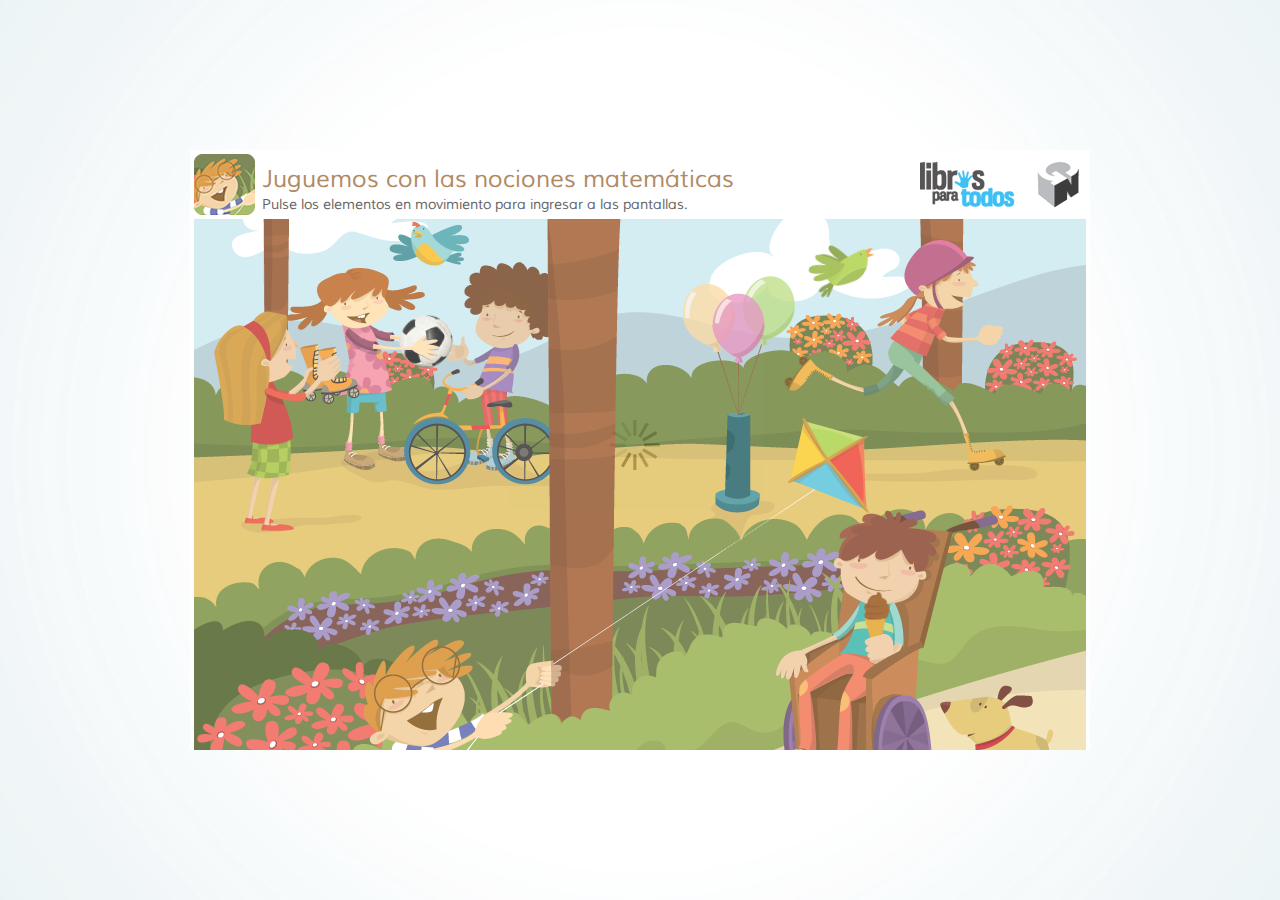
==== index.html @ 043f6354 "21" ====
<!DOCTYPE html PUBLIC "-//W3C//DTD XHTML 1.0 Transitional//EN" "http://www.w3.org/TR/xhtml1/DTD/xhtml1-transitional.dtd">
<html xmlns="http://www.w3.org/1999/xhtml">
<head>

<meta http-equiv="Content-Type" content="text/html; charset=UTF-8" />
<!-- meta se define en document ready
<meta name="viewport" content="height=device-height, user-scalable=no, initial-scale=0.488, maximum-scale=0.488">-->

<title>Juguemos con las nociones matemáticas</title>


<link href="css/global.css" rel="stylesheet" type="text/css" />
<link href="css/home.css" rel="stylesheet" type="text/css" />


<script type="text/javascript" src="js/googleapis/jquery.min.js"></script>
<script type="text/javascript" src='js/jquery.transit.min.js'></script>
<script type="text/javascript" src="js/jQueryRotate.js"></script>


<script language="javascript" type="text/javascript">
var audioElement = document.createElement('audio');
audioElement.setAttribute('autoplay', 'autoplay');
$.get();

function aubtn() {
	audioElement.setAttribute('src', 'audio/plop.ogg');
	audioElement.play();
}

$(window).load(function(){
	$("#pre-load-web").fadeOut(1000,function(){
		//eliminamos la capa de precarga
	    $(this).remove();
	    //permitimos scroll
	    $("body").css({"overflow-y":"auto"});
	});        
});

var rotation = function (){
   $("#ex01bola").rotate({
      angle:0, 
      animateTo:360, 
      callback: rotation,
      easing: function (x,t,b,c,d){        // t: current time, b: begInnIng value, c: change In value, d: duration
          return c*(t/d)+b;
      }
   });
}

function bola() {
	if(bolaOn == true) {
		$("#ex01box1").animate( {
			'filter':'alpha(opacity=30)',
			'-moz-opacity':0.5,
			'-khtml-opacity':0.5,
			'opacity':0.5,
			top:334,
		},500);
		$("#ex01box1").stop();
		$("#ex01linea1").fadeIn();
		dinoOn = false;
		poloOn = true;
		var nextFoto = setTimeout("$('#ex01box2').fadeIn()",600);
		poloUp();
	} else {
		$("#ex01dino .ex01icoNoOk").fadeIn();
		var noOkOut = setTimeout("$('#ex01dino .ex01icoNoOk').fadeOut()",600);
	}
}

function globoUp() {
	$("#ex01globo").animate( {
		'top':76,
	},1200,function(){globoDown();});
}
function globoDown() {
	$("#ex01globo").animate( {
		'top':84,
	},900,function(){globoUp();});
}
function birdUp() {
	$("#ex01bird").rotate({animateTo:15});
	$("#ex01bird").animate( {
		'top':23,
		//'left':625,
	},1200,function(){birdBack();});
}
function birdBack() {
	$("#ex01bird").animate( {
		'left':609,
	},1000,function(){birdFront();});
}
function birdFront() {
	$("#ex01bird").rotate({animateTo:0});
	$("#ex01bird").animate( {
		'left':619,
		'top':33,
	},1000,function(){birdEspera();});
}
function birdEspera() {
	$("#ex01bird").animate( {
		'left':619,
		'top':33,
	},2000,function(){birdUp();});
}

function cometaUp() {
	$("#ex01cometa").animate( {
		'left':590,
		'top':205,
	},1500,function(){cometaDown();});
}
function cometaDown() {
	$("#ex01cometa").animate( {
		'left':605,
		'top':201,
	},1500,function(){cometaUp();});
}

function conoUp() {
	$("#ex01cono").rotate({animateTo:-5});
	$("#ex01cono").animate( {
		'top':372,
	},1800,function(){conoDown();});
}
function conoDown() {
	$("#ex01cono").rotate({animateTo:0});
	$("#ex01cono").animate( {
		'top':382,
	},1800,function(){conoUp();});
}

function bolaOver() {
	$('#homePoptamano').fadeIn(50);
	globoOut();
	birdOut();
	cometaOut();
	conoOut();
	aubtn();
}
function bolaOut() {
	$('#homePoptamano').fadeOut();
}
function bolaDown() {
	$('ex01btnbola').bind( "touchstart", function(e){
		
		var audioElement = document.createElement('audio');
		audioElement.setAttribute('autoplay', 'autoplay');
		$.get();
		audioElement.setAttribute('src', 'audio/btn.ogg');
		audioElement.play();
	});
}
function globoOver() {
	$('#homePoplongitud').fadeIn(50);
	bolaOut();
	birdOut();
	cometaOut();
	conoOut();
	aubtn();
}
function globoOut() {
	$('#homePoplongitud').fadeOut();
}

function birdOver() {
	$('#homePopPosicion').fadeIn(50);
	bolaOut();
	globoOut();
	cometaOut();
	conoOut();
	aubtn();
}
function birdOut() {
	$('#homePopPosicion').fadeOut();
}

function cometaOver() {
	$('#homePopDistancia').fadeIn(50);
	bolaOut();
	globoOut();
	birdOut();
	conoOut();
	aubtn();
}
function cometaOut() {
	$('#homePopDistancia').fadeOut();
}

function conoOver() {
	$('#homePopCantidad').fadeIn(50);
	bolaOut();
	globoOut();
	birdOut();
	cometaOut();
	aubtn();
}
function conoOut() {
	$('#homePopCantidad').fadeOut();
}

function nextPage(){
	window.location.href = proxPantalla;
}

function flipPage(){
	$('#contenido').transition({
		perspective: '1000px',
		rotateY: '180deg',
		opacity: 0,
	}, 500, 'out',function(){nextPage();});
}


// Listen for orientation changes
window.addEventListener("orientationchange", function() {
  //alert(window.orientation); //Announce the new orientation number
  if (window.orientation == 0){
	  $("#turnScreen").fadeIn(0);
  }
  /*chrome no funciona en esta orientacion
  if (window.orientation == 180){
	  $("#turnScreen").fadeIn(0);
  }*/
  if (window.orientation == 90){
	  $("#turnScreen").fadeOut(0);
  }
  if (window.orientation == -90){
	  $("#turnScreen").fadeOut(0);
  }
}, false);


$(document).ready(function() {
	
	
	//define meta viewport scale
	if ( screen.width > 1100 ) {
		//alert('mayor que 1100');
		$("head").append('<meta name="viewport" content="initial-scale=1.1, maximum-scale=1.1, minimum-scale=.5, user-scalable=yes, height=device-height, width=device-width, target-densityDpi=device-dpi" />');
	} else if ( (screen.width < 1100) && (screen.width >= 1000) ) {
		$("head").append('<meta name="viewport" content="initial-scale=1.0, maximum-scale=1.0, minimum-scale=.5, user-scalable=yes, height=device-height, width=device-width, target-densityDpi=device-dpi" />');
	} else if ( (screen.width < 1000) && (screen.width >= 900) ) {
		$("head").append('<meta name="viewport" content="initial-scale=.9, maximum-scale=1.0, minimum-scale=.5, user-scalable=yes, height=device-height, width=device-width, target-densityDpi=device-dpi" />');
	} else if ( (screen.width < 900) && (screen.width >= 800) ) {
		$("head").append('<meta name="viewport" content="initial-scale=.8, maximum-scale=1.0, minimum-scale=.5, user-scalable=yes, height=device-height, width=device-width, target-densityDpi=device-dpi" />');
	} else if ( (screen.width < 800) && (screen.width >= 700) ) {
		$("head").append('<meta name="viewport" content="initial-scale=.7, maximum-scale=1.0, minimum-scale=.5, user-scalable=yes, height=device-height, width=device-width, target-densityDpi=device-dpi" />');
	} else if ( (screen.width < 700) && (screen.width >= 600) ) {
		$("head").append('<meta name="viewport" content="initial-scale=.6, maximum-scale=1.0, minimum-scale=.5, user-scalable=yes, height=device-height, width=device-width, target-densityDpi=device-dpi" />');
	} else if ( (screen.width < 600) && (screen.width >= 500) ) {
		$("head").append('<meta name="viewport" content="initial-scale=.5, maximum-scale=1.0, minimum-scale=.5, user-scalable=yes, height=device-height, width=device-width, target-densityDpi=device-dpi" />');
	} else if ( (screen.width < 500) && (screen.width >= 400) ) {
		$("head").append('<meta name="viewport" content="initial-scale=.4, maximum-scale=1.0, minimum-scale=.5, user-scalable=yes, height=device-height, width=device-width, target-densityDpi=device-dpi" />');
	} else if ( (screen.width < 400) && (screen.width >= 300) ) {
		$("head").append('<meta name="viewport" content="initial-scale=.3, maximum-scale=1.0, minimum-scale=.5, user-scalable=yes, height=device-height, width=device-width, target-densityDpi=device-dpi" />');
	}//if screen.width
	
	
	// precarga
	//eliminamos el scroll de la pagina
	$("body").css({"overflow-y":"hidden"});
	//guardamos en una variable el alto del que tiene tu browser que no es lo mismo que del DOM
	var alto=$(window).height();
	//agregamos en el body un div que sera que ocupe toda la pantalla y se muestra encima de todo
	$("body").append("<div id='pre-load-web'><div id='imagen-load'><img src='img/preload35.gif' /></div>");
	//le damos el alto
	$("#pre-load-web").css({height:alto+"px"});
	//esta sera la capa que esta dento de la capa que muestra un gif
	$("#imagen-load").css({"margin-top":(alto/2)-30+"px"});
	// fin precarga
	
	//previene rebote iOS
	document.body.addEventListener('touchmove', function(event) {
	  event.preventDefault();
	}, false);
	//fin previene rebote iOS
	
	if (window.orientation == 0){
		$("#turnScreen").fadeIn(0);
	}
	
	rotation();
	globoUp();
	birdUp();
	cometaUp();
	conoUp();
	
	var bolaOn = true;
	
	$('#ex01box4').css( {
		display:'none',
	});
	$('#ex01box4').css( {
		display:'none',
	});
	$('#ex01box3').css( {
		display:'none',
	});
	$('#ex01box2').css( {
		display:'none',
	});
	
	/* modal dialogs */
	//select all the a tag with name equal to modal
	$('a[name=modal]').click(function(e) {
		//Cancel the link behavior
		e.preventDefault();
		
		//Get the A tag
		var id = $(this).attr('href');
	
		//Get the screen height and width
		var maskHeight = $(document).height();
		var maskWidth = $(window).width();
	
		//Set heigth and width to mask to fill up the whole screen
		$('#mask').css({'width':maskWidth,'height':maskHeight});
		
		//transition effect		
		$('#mask').fadeIn(300);	
		$('#mask').fadeTo("slow",0.8);	
	
		//Get the window height and width
		var winH = $(window).height();
		var winW = $(window).width();
              
		//Set the popup window to center
		$(id).css('top',  winH/2-$(id).height()/2);
		$(id).css('left', winW/2-$(id).width()/2);
	
		//transition effect
		$(id).fadeIn(300); 
	
	});
	
	//if close button is clicked
	$('.window .close').click(function (e) {
		//Cancel the link behavior
		e.preventDefault();
		
		$('#mask').hide();
		$('.window').hide();
	});		
	
	//if mask is clicked
	$('#mask').click(function () {
		$(this).hide();
		$('.window').hide();
	});			

	$(window).resize(function () {
	 
 		var box = $('#boxes .window');
 
        //Get the screen height and width
        var maskHeight = $(document).height();
        var maskWidth = $(window).width();
      
        //Set height and width to mask to fill up the whole screen
        $('#mask').css({'width':maskWidth,'height':maskHeight});
               
        //Get the window height and width
        var winH = $(window).height();
        var winW = $(window).width();

        //Set the popup window to center
        box.css('top',  winH/2 - box.height()/2);
        box.css('left', winW/2 - box.width()/2);
	 
	});
	/* fin modal dialogs */
	
}); // fin document ready
</script>


</head>
<body>


<div id="contenido">
	
    <div id="general">
        
        <div id="headerA">
            
            <div id="instruEx1" class="instru" style="padding-left:72px; width:640px;">
                
                <h3>Juguemos con las nociones matemáticas</h3>
                <span>
                    Pulse los elementos en movimiento para ingresar a las pantallas.
                </span>
                
            </div><!-- fin instruEx -->
            
            <a href="#dialog2" name="modal" class="logotop" id="logoTopLPT"></a>
        
        </div><!-- fin header -->
        
        <div id="homebg">
            
            <a class="homefig" href="javascript:void(0)" id="ex01btnbola"   onclick="bolaOver();"   onmouseup="bolaOut();"></a>
            <a class="homefig" href="javascript:void(0)" id="ex01btnglobo"  onclick="globoOver();"  onmouseup="globoOut();"></a>
            <a class="homefig" href="javascript:void(0)" id="ex01btnbird"   onclick="birdOver();"   onmouseup="birdOut();"></a>
            <a class="homefig" href="javascript:void(0)" id="ex01btncometa" onclick="cometaOver();" onmouseup="cometaOut();"></a>
            <a class="homefig" href="javascript:void(0)" id="ex01btnCono"   onclick="conoOver();"   onmouseup="conoOut();"></a>
            
            <div id="ex01bola"></div>
            <div id="ex01globo"></div>
            <div id="ex01bird"></div>
            <div id="ex01cometa"></div>
            <div id="ex01btnCono"></div>
            <div id="ex01cono"></div>
            <div id="manobola"></div>
            <div id="manoCono"></div>
            
            <a href="javascript:var proxPantalla = '01.html'"  onClick="flipPage();" id="homePoptamano" class="homePop"><span>Nociones de</span>tamaño</a>
            <a href="javascript:var proxPantalla = '03.html'"  onClick="flipPage();" id="homePoplongitud" class="homePop"><span>Nociones de</span>longitud y anchura</a>
            <a href="javascript:var proxPantalla = '02.html'" onClick="flipPage();" id="homePopPosicion" class="homePop"><span>Nociones de</span>posición</a>
            <a href="javascript:var proxPantalla = '04.html'"  onClick="flipPage();" id="homePopDistancia" class="homePop"><span>Nociones de</span>distancia</a>
            <a href="javascript:var proxPantalla = '05.html'" onClick="flipPage();" id="homePopCantidad" class="homePop"><span>Nociones de</span>cantidad</a>
            
        
        </div><!-- fin homebg -->
        
    </div><!--/fin general-->
    
	<div id="boxes"><!-- modal -->
		<div id="dialog2" class="window">
			
			<img src="img/logo_lpt.png" width="384" height="83" alt="Libros para Todos | Grupo Nación" id="logoCreditos" />
			<br /><br />
			<div id="creditosH">
				Libros para todos Grupo Nación &reg;
				<br />
				Contáctenos 800 366	2636 &bull; <a href="mailto:librosparatodoscr@nacion.com" style="color:#09C;">librosparatodoscr@nacion.com</a>
				<br />
				<a href="http://www.librosparatodoscr.com" target="_blank">www.librosparatodoscr.com</a>
			</div><!-- fin creditosH -->
			
			<div id="creditosB">
				<strong style="color:#09C;">Edici&oacute;n</strong> Grupo Naci&oacute;n GN S.A. 
				&bull;
				<strong style="color:#09C;">Gerente Corporativa de Estrategia</strong> Elvira Sabor&iacute;o Dobles
				&bull;
				<strong style="color:#09C;">Jefe de Libros para Todos</strong> Hanie Cordero Calder&oacute;n
				&bull;
				<strong style="color:#09C;">Supervisor Editorial</strong> Pamela Le&oacute;n C&eacute;spedes 
				&bull;
				<strong style="color:#09C;">Editora Ejecutiva</strong> D&eacute;bora Rojas Rodr&iacute;guez
				&bull;
				<strong style="color:#09C;">Coordinador de dise&ntilde;o</strong> Laura V&aacute;zques Alvarado
				&bull;
				<strong style="color:#09C;">Dise&ntilde;o</strong> Carlos Blanco Alvarado
				&bull;
				<strong style="color:#09C;">Ilustraci&oacute;n</strong> Sandra Ardila Z&uacute;&ntilde;iga / Ang&eacute;lica Ruiz Rodr&iacute;guez
				&bull;
				<strong style="color:#09C;">Programaci&oacute;n</strong> David Herrera Cordero
			</div><!-- fin creditosB -->
			
			<div id="creditosB" style="border-bottom:none;">
				Quedan reservados los derechos sobre la presente edición.
				Se prohíbe su reproducción sin el permiso previo y por escrito de <strong>Grupo Nación GN S.A.</strong>
				<br /><br />
				Las fotografías utilizadas en este material tienen fines educativos / Fotografías: www.shutterstock.com &bull; www.thinkstock.com <!--&bull; Archivo Grupo Nación GN S.A.-->
			</div><!-- fin creditosB -->
			
			<a  href="javascript:void(0)" class="close" id="btCloseCredits"></a>
		</div>
		<!-- Mask to cover the whole screen -->
		<div id="mask"></div>
	</div><!-- fin boxes modal -->

</div><!-- fin contenido -->

<div id="turnScreen"></div>

<script language="Javascript">
	document.oncontextmenu = function(){return false};
	document.onselectstart = function(){return false};
	//document.onkeydown = function(){return false};
</script>

</body>
</html>
---- css/global.css ----
@charset "UTF-8";
/* CSS Document */

/* miscelaneos

	-webkit-transition: all 100ms ease-in-out;
	-moz-transition: all 100ms ease-in-out;
	-ms-transition: all 100ms ease-in-out;
	-o-transition: all 100ms ease-in-out;
	
	-moz-box-shadow:     inset  0px 0px 50px rgba(113,0,48,1);
	-webkit-box-shadow:  inset  0px 0px 50px rgba(113,0,48,1);
	box-shadow:          inset  0px 0px 50px rgba(113,0,48,1);
	filter: progid:DXImageTransform.Microsoft.Blur(PixelRadius=3,MakeShadow=true,ShadowOpacity=1);
	-ms-filter: "progid:DXImageTransform.Microsoft.Blur(PixelRadius=3,MakeShadow=true,ShadowOpacity=1)";
	
	-moz-box-shadow:     0px 0px 50px rgba(0,0,0,0.5);
	-webkit-box-shadow:  0px 0px 50px rgba(0,0,0,0.5);
	box-shadow:          0px 0px 50px rgba(0,0,0,0.5);
	filter: progid:DXImageTransform.Microsoft.Blur(PixelRadius=3,MakeShadow=true,ShadowOpacity=1);
	-ms-filter: "progid:DXImageTransform.Microsoft.Blur(PixelRadius=3,MakeShadow=true,ShadowOpacity=1)";
	
	-webkit-border-radius:20px;
	-moz-border-radius:20px;
	-khtml-border-radius:20px;
	border-radius:20px;
	
	-webkit-transition: background-position .5s ease;
	   -moz-transition: background-position .5s ease;
	     -o-transition: background-position .5s ease;
	        transition: background-position .5s ease;
			
	-ms-filter:"progid:DXImageTransform.Microsoft.Alpha(Opacity=90)";
	filter: alpha(opacity=90);
	-moz-opacity:0.9;
	-khtml-opacity:0.9;
	opacity:0.9;
	
*/



/* precarga */
#pre-load-web {width:100%;position:absolute;background:#FFF;left:0px;top:0px;z-index:100000} /*#DBDED9*/
/*aqui centramos la imagen si coloco margin left -30 es por que la imagen mide 60 */
#pre-load-web #imagen-load{left:50%;margin-left:-30px;position:absolute}
/* fin precarga */



@font-face {
  font-family: 'Muli';
  font-style: normal;
  font-weight: 400;
  src: local('Muli'), url(../fonts/muli/minRpKQdEvXRRS8oAbAtWvesZW2xOQ-xsNqO47m55DA.woff) format('woff');
}

body {
	margin:0px;
	padding:0px;
	
	font-size:14px;
	font-family: 'Muli', sans-serif;
	font-weight: 400;
	font-family:14px;
	
	color:#333;
	
	height:100% !important;
}

::selection {
	background: #FFF; /* Safari */
	color:#999;
}
::-moz-selection {
	background: #FFF; /* Firefox */
	color:#999;
}

#contenido {
	/*background-color:#333 !important;*/
	background-repeat:no-repeat;
	background-position:center;
	
	display:block;
	position:absolute;
	top:0px;
	left:0px;
	
	width:100%;
	
	height:auto;
	min-height:100%;
}

#general { /* contiene objetos evita scroll */
	/*background:#FFF;*/
	
	display:block;
	overflow:hidden;
	
	position:absolute;
	left:0;
	top:50%;
	
	width:100%;
	height:600px;
	/*height:100%;*/
	margin:-300px 0px 0px 0px;
	
	padding:0px;
}

.pantallas {
	background-image:url(../img/logo_lpt_peq.png);
	background-repeat:no-repeat;
	background-position:bottom right;
	
	display:none;
	float:none;
	clear:both;
	position:relative;
}

#welcome {
	background:#F4EADD;
	display:block;
	
	position:absolute;
	top:50%;
	left:50%;
	
	width:670px;
	padding:30px;
	margin:-200px 0px 0px -350px;
	
	-webkit-border-radius:20px;
	-moz-border-radius:20px;
	-khtml-border-radius:20px;
	border-radius:20px;
}

#tituloApp {
	/*background:#CCC;*/
	border-bottom:#DBC1A2 solid 2px;
	display:block;
	float:none;
	clear:both;
	padding:0px 0px 5px 0px;
	margin:0px 0px 20px 0px;
	font-size:60px;
	text-align:center;
	color:#703403;
}

#instru {
	font-size:42px;
	line-height:48px;
	text-align:center;
	color:#996633;
}

.retro {
	background:#F4EADD;
	/*display:none;*/
	position:absolute;
	z-index:1001;
	
	width:630px;
	padding:20px;
	
	top:50%;
	left:50%;
	margin:-100px 0px 0px -315px;
	
	text-align:center;
	font-size:40px;
	color:#85500F;
	
	-webkit-border-radius:20px;
	-moz-border-radius:20px;
	-khtml-border-radius:20px;
	border-radius:20px;
}

#respuestaOk {
	background:none;
	margin-top:10px;
}
#respuestaNoOk {
	background:none;
	margin-top:10px;
}

#logoAbajoLPT {
	background:url(../img/logo_lpt.png) no-repeat center #FFF;
	
	/*background-image:url(../img/logo_lpt.png);
	background-repeat:repeat-x;
	background-position:0px 0px;*/
	
	display:block;
	position:absolute;
	top:50%;
	left:50%;
	
	/*float:none;
	clear:both;
	margin:30px auto 0px auto;*/
	
	width:384px;
	height:83px;
	padding:0px;
	
	margin:150px 0px 0px -192px; /* Resta mitad alto de #logoAbajoLPT y Suma alto de #welcome */
	
	-webkit-border-radius:12px;
	-moz-border-radius:12px;
	-khtml-border-radius:12px;
	border-radius:12px;
	
	-webkit-transition: all 100ms ease-in-out;
	-moz-transition: all 100ms ease-in-out;
	-ms-transition: all 100ms ease-in-out;
	-o-transition: all 100ms ease-in-out;
}
#logoAbajoLPT:hover {
	/*background-position:-384px 0px;*/
	padding:0px 5px 0px 5px;
	margin-left:-197px;
	
	-ms-filter:"progid:DXImageTransform.Microsoft.Alpha(Opacity=90)";
	filter: alpha(opacity=90);
	-moz-opacity:0.9;
	-khtml-opacity:0.9;
	opacity:0.9;
}

a {
	text-decoration:none;
}

.finCols {
	float:none;
	clear:both;
}

/* modal dialogs */
#mask {
	position:absolute;
	left:0;
	top:0;
	z-index:9000;
	background-color:#000;
	display:none;
}
  
#boxes .window {
	position:fixed;
	left:0;
	top:0;
	width:440px;
	height:200px;
	display:none;
	z-index:999999;
	padding:20px;
}
#boxes #dialog2 {
	/*background:url(../notice.png) no-repeat 0 0 transparent;*/
	background:#FFF;
	
	width:480px;
	height:355px;
	
	margin:-50px 0px 0px 0px;
	padding:10px 20px 20px 20px;
	
	text-align:justify;
	
	-webkit-border-radius:10px;
	-moz-border-radius:10px;
	border-radius:10px;
}
/* fin modal dialogs */

#creditosH {
	border-bottom:#E4E4E4 solid 1px;
	display:block;
	float:none;
	clear:both;
	margin:0px 0px 10px 0px;
	padding:0px 0px 5px 0px;
	font-size:14px;
}
#creditosB {
	border-bottom:#E4E4E4 solid 1px;
	display:block;
	float:none;
	clear:both;
	padding:0px 0px 5px 0px;
	margin:0px 0px 10px 0px;
	font-size:12px;
}

#btCloseCredits {
	/*background:#6F0;*/
	background-color:transparent;
	background:url(../img/bt_closeCerdits.png) no-repeat;
	background-position:0px 0px;
	display:block;
	position:absolute;
	top:-10px;
	right:-10px;
	width:24px;
	height:24px;
}
#btCloseCredits:hover {
	/*background:#6F0;*/
	background:url(../img/bt_closeCerdits.png) no-repeat;
	background-position:-24px 0px;
}

#logoCreditos {
	/*background:#6C0;*/
	display:block;
	float:none;
	clear:both;
	margin:0px auto 0px auto;
}

h3 {
	margin:0px 0px 10px 0px;
	font-size:24px;
	line-height:18px;
	color:#643F78;
	font-weight:normal;
}

.icoInfoPeq {
	background-image:url(../img/ico_i_peq.png);
	background-repeat:no-repeat;
	background-position:center;
	float:left;
}
.icoHomePeq {
	background-image:url(../img/ico_main_peq.png);
	background-repeat:no-repeat;
	background-position:center;
	float:right;
}

.icoPeq {
	background-color:#703403;
	display:block;
	
	width:41px;
	height:41px;
	margin:7px 0px 0px 0px;
	
	-webkit-border-radius:50%;
	-moz-border-radius:50%;
	-khtml-border-radius:50%;
	border-radius:50%;
	
	z-index:1602;
}
.icoPeq:hover {
	background-color:#85500F;
}

#icoOk {
	background-image:url(../img/ico_ok_gde.png);
	background-repeat:no-repeat;
	background-position:center;
	float:left;
	margin-left:-77px;
}
#icoOk:hover {
	background-color:#703403;
}

#icoNoOk {
	background-image:url(../img/ico_x_gde.png);
	background-repeat:no-repeat;
	background-position:center;
	float:left;
	margin-left:-77px;
}
#icoNoOk:hover {
	background-color:#703403;
}

.icoGrande {
	background-color:#703403;
	display:block;
	
	width:94px;
	height:94px;
	margin:-77px 0px 0px 0px;
	
	-webkit-border-radius:50%;
	-moz-border-radius:50%;
	-khtml-border-radius:50%;
	border-radius:50%;
}
.icoGrande:hover {
	background-color:#85500F;
}

#icoInfo {
	background-image:url(../img/ico_i_gde.png);
	background-repeat:no-repeat;
	background-position:center;
	float:left;
	margin-left:-77px;
}
#icoInfo:hover {
	background-color:#703403;
}

#icoClose {
	background-image:url(../img/ico_close_gde.png);
	background-repeat:no-repeat;
	background-position:center;
	float:right;
	margin-right:-77px;
}

#turnScreen {
	background:url(../img/turn_screen.png) no-repeat center #000;
	/*display:block;*/
	display:none;
	position:absolute;
	top:0px;
	left:0px;
	width:100%;
	height:100%;
	
	z-index:5005;
}
---- css/home.css ----
@charset "UTF-8";
/* CSS Document */

body {
	background-attachment:fixed;
	background-color:#FFF;
	/*background-image:url(../img/bgfull.jpg);
	background-image:url(../img/bgfull_2.jpg);*/
	background-image:url(../img/bg_grad_01.jpg);
	
	background-position:top center;
	background-repeat:no-repeat;
	 
	background-size:cover;
	-moz-background-size:cover;
	-webkit-background-size:cover;
}

#homebg {
	background:url(../img/home/ex01_bg.png) no-repeat top center;
	display:block;
	float:none;
	clear:both;
	position:relative;
	width:900px;
	height:550px;
	margin:0px auto 0px auto;
}

.homefig {
	background:#999;
	display:block;
	position:absolute;
	z-index:100;
	
	-ms-filter:"progid:DXImageTransform.Microsoft.Alpha(Opacity=0)";
	filter: alpha(opacity=0);
	-moz-opacity:0;
	-khtml-opacity:0;
	opacity:0;
}

#ex01btnbola {
	left:210px;
	top:100px;
	
	width:52px;
	height:53px;
}
#ex01btnglobo {
	left:522px;
	top:75px;
	
	width:53px;
	height:75px;
}
#ex01btnbird {
	left:608px;
	top:26px;
	
	width:72px;
	height:65px;
}
#ex01btncometa {
	left:595px;
	top:201px;
	
	width:91px;
	height:98px;
}
#ex01btnCono {
	left:666px;
	top:370px;
	
	width:36px;
	height:64px;
}

#ex01bola {
	background:url(../img/home/ex01_bola.png) no-repeat top left;
	
	display:block;
	position:absolute;
	left:210px;
	top:100px;
	
	width:52px;
	height:53px;
	
	/*
	transform:rotate(90deg);
	-ms-transform:rotate(90deg); /* IE 9 * /
	-moz-transform:rotate(90deg); /* Firefox * /
	-webkit-transform:rotate(90deg); /* Safari and Chrome * /
	-o-transform:rotate(90deg); /* Opera */
}

#manobola {
	background:url(../img/home/ex01_mano.png) no-repeat top left;
	
	display:block;
	position:absolute;
	left:155px;
	top:113px;
	
	width:94px;
	height:33px;
}

#ex01globo {
	background:url(../img/home/ex01_globo.png) no-repeat top left;
	
	display:block;
	position:absolute;
	left:522px;
	top:81px;
	
	width:53px;
	height:70px;
}

#ex01bird {
	background:url(../img/home/ex01_bird.png) no-repeat top left;
	
	display:block;
	position:absolute;
	left:619px;
	top:33px;
	
	width:62px;
	height:58px;
}

#ex01cometa {
	background:url(../img/home/ex01_cometa.png) no-repeat top left;
	
	display:block;
	position:absolute;
	left:605px;
	top:201px;
	
	width:81px;
	height:95px;
}

#ex01cono {
	background:url(../img/home/ex01_cono.png) no-repeat top left;
	
	display:block;
	position:absolute;
	left:674px;
	top:379px;
	
	width:26px;
	height:52px;
}

#manoCono {
	background:url(../img/home/ex01_brazo.png) no-repeat top left;
	
	display:block;
	position:absolute;
	left:673px;
	top:388px;
	
	width:61px;
	height:77px;
}

.homePop {
	/*background: #e4f5fc; /* Old browsers * /
	background: #f9f9f9; /* Old browsers * /
	/* IE9 SVG, needs conditional override of 'filter' to 'none' * /
	background: url([data-uri]);
	background: -moz-linear-gradient(top,  #f9f9f9 0%, #bfe8f9 50%, #9fd8ef 51%, #e4f5fc 100%); /* FF3.6+ * /
	background: -webkit-gradient(linear, left top, left bottom, color-stop(0%,#f9f9f9), color-stop(50%,#bfe8f9), color-stop(51%,#9fd8ef), color-stop(100%,#e4f5fc)); /* Chrome,Safari4+ * /
	background: -webkit-linear-gradient(top,  #f9f9f9 0%,#bfe8f9 50%,#9fd8ef 51%,#e4f5fc 100%); /* Chrome10+,Safari5.1+ * /
	background: -o-linear-gradient(top,  #f9f9f9 0%,#bfe8f9 50%,#9fd8ef 51%,#e4f5fc 100%); /* Opera 11.10+ * /
	background: -ms-linear-gradient(top,  #f9f9f9 0%,#bfe8f9 50%,#9fd8ef 51%,#e4f5fc 100%); /* IE10+ * /
	background: linear-gradient(to bottom,  #f9f9f9 0%,#bfe8f9 50%,#9fd8ef 51%,#e4f5fc 100%); /* W3C * /
	filter: progid:DXImageTransform.Microsoft.gradient( startColorstr='#f9f9f9', endColorstr='#e4f5fc',GradientType=0 ); /* IE6-8 */
	
	background:#FFF;
	display:none;
	position:absolute;
	padding:14px 20px 12px 20px;
	color:#960;
	font-size:21px;
	font-weight:bold;
	text-align:center;
	
	-moz-box-shadow:     0px 0px 10px rgba(0,0,0,0.9);
	-webkit-box-shadow:  0px 0px 10px rgba(0,0,0,0.9);
	box-shadow:          0px 0px 10px rgba(0,0,0,0.9);
	filter: progid:DXImageTransform.Microsoft.Blur(PixelRadius=1,MakeShadow=true,ShadowOpacity=90);
	-ms-filter: "progid:DXImageTransform.Microsoft.Blur(PixelRadius=1,MakeShadow=true,ShadowOpacity=90)";
	
	-ms-filter:"progid:DXImageTransform.Microsoft.Alpha(Opacity=90)";
	filter: alpha(opacity=90);
	-moz-opacity:0.9;
	-khtml-opacity:0.9;
	opacity:0.9;
}
.homePop:hover {
	background:#EFEFEF;
	color:#CF0026;
}

.homePop span {
	display:block;
	float:none;
	clear:both;
	font-size:15px;
	font-weight:normal !important;
}

#homePoptamano {
	/*display:block;*/
	top:135px;
	left:250px;
	width:130px;
	
	-webkit-border-radius:0px 20px 20px 20px;
	-moz-border-radius:0px 20px 20px 20px;
	border-radius:0px 20px 20px 20px;
}

#homePoplongitud {
	/*display:block;*/
	top:125px;
	left:370px;
	width:130px;
	
	-webkit-border-radius:20px 0px 20px 20px;
	-moz-border-radius:20px 0px 20px 20px;
	border-radius:20px 0px 20px 20px;
}

#homePopPosicion {
	/*display:block;*/
	top:60px;
	left:650px;
	width:130px;
	
	-webkit-border-radius:0px 20px 20px 20px;
	-moz-border-radius:0px 20px 20px 20px;
	border-radius:0px 20px 20px 20px;
}

#homePopDistancia {
	/*display:block;*/
	top:250px;
	left:445px;
	width:130px;
	
	-webkit-border-radius:20px 0px 20px 20px;
	-moz-border-radius:20px 0px 20px 20px;
	border-radius:20px 0px 20px 20px;
}

#homePopCantidad {
	/*display:block;*/
	top:415px;
	left:510px;
	width:130px;
	
	-webkit-border-radius:20px 0px 20px 20px;
	-moz-border-radius:20px 0px 20px 20px;
	border-radius:20px 0px 20px 20px;
}

#logoHome {
	background:url(../img/logo_home.png) no-repeat center #FFF;
	display:block;
	
	position:absolute;
	top:50%;
	left:50%;
	
	z-index:5001;
	
	width:240px;
	height:52px;
	padding:0px;
	
	margin:215px 0px 0px -90px;
	
	-webkit-border-radius:6px;
	-moz-border-radius:6px;
	-khtml-border-radius:6px;
	border-radius:6px;
	
	-webkit-transition: all 100ms ease-in-out;
	-moz-transition: all 100ms ease-in-out;
	-ms-transition: all 100ms ease-in-out;
	-o-transition: all 100ms ease-in-out;
}
#logoHome:hover {
	padding:0px 5px 0px 5px;
	margin-left:-65px;
	
	-ms-filter:"progid:DXImageTransform.Microsoft.Alpha(Opacity=90)";
	filter: alpha(opacity=90);
	-moz-opacity:0.9;
	-khtml-opacity:0.9;
	opacity:0.9;
}

.logotop {
	background-image:url(../img/logoLPT_top.png);
	/*background-color:#CCC;*/
	background-position:10px 0px;
	background-repeat:no-repeat;
	
	display:block;
	float:right;
	
	width:180px;
	height:65px;
	
	margin:0px auto;
	padding:0px;
	
	-webkit-transition: all 100ms ease-in-out;
	-moz-transition: all 100ms ease-in-out;
	-ms-transition: all 100ms ease-in-out;
	-o-transition: all 100ms ease-in-out;
}
.logotop:hover {
	background-position:3px 0px;
}

#btnAgain {
	background:url(../img/ico_again.png) no-repeat 9px 15px #A2621A;
	display:block;
	float:none;
	clear:both;
	
	width:230px;
	padding:10px 15px 10px 45px;
	margin:20px auto 10px auto;
	
	text-align:left;
	font-size:30px;
	color:#FFF;
	
	-webkit-border-radius:15px;
	-moz-border-radius:15px;
	-khtml-border-radius:15px;
	border-radius:15px;
}
#btnAgain:hover {
	background-color:#85500F;
}

#instruEx1 {
	background:url(../img/home/icon_top_home.png) no-repeat 4px 4px;
	display:block;
	float:left;
	
	width:650px;
	height:48px;
	
	margin:0px;
	padding:17px 0px 0px 55px;
}

#headerA {
	background:#FFF;
	display:block;
	float:none;
	clear:both;
	width:900px;
	height:65px;
	margin:0px auto;
}





/*#welcome {
	width:280px;
	padding:0px 20px 10px 20px;
	margin:-100px 0px 0px -360px;
}

h3 {
	margin:-10px 0px 10px 0px;
	padding:0px;
	text-align:center;
	font-weight:normal;
	font-size:24px;
	line-height:24px;
	color:#A2621A;
}

#tituloApp {
	font-size:42px;
	line-height:42px;
}*/
#welcome {
	background:#F4EADD;
	display:block;
	
	position:absolute;
	top:50%;
	left:50%;
	
	width:310px;
	height:240px;
	
	padding:30px 30px 20px 30px;
	margin:-200px 0px 0px -350px;
	
	-webkit-border-radius:20px;
	-moz-border-radius:20px;
	-khtml-border-radius:20px;
	border-radius:20px;
}

#tituloApp {
	/*background:#CCC;*/
	border-bottom:#DBC1A2 solid 2px;
	display:block;
	float:none;
	clear:both;
	padding:0px 0px 5px 0px;
	margin:-40px 0px 20px 0px !important;
	line-height:60px;
	font-size:50px;
	text-align:center;
	color:#703403;
}

h3 {
	margin:0px 0px 10px 0px;
	font-size:24px;
	line-height:24px;
	color:#996633;
	font-weight:normal;
	text-align:justify;
	margin-bottom:5px;
}





.icoGrande {
	margin:-45px 0px 0px 0px;
}

#icoClose {
	margin-right:-65px;
}

.icoPeq {
	display:none;
	margin:12px 0px 0px 14px;
}
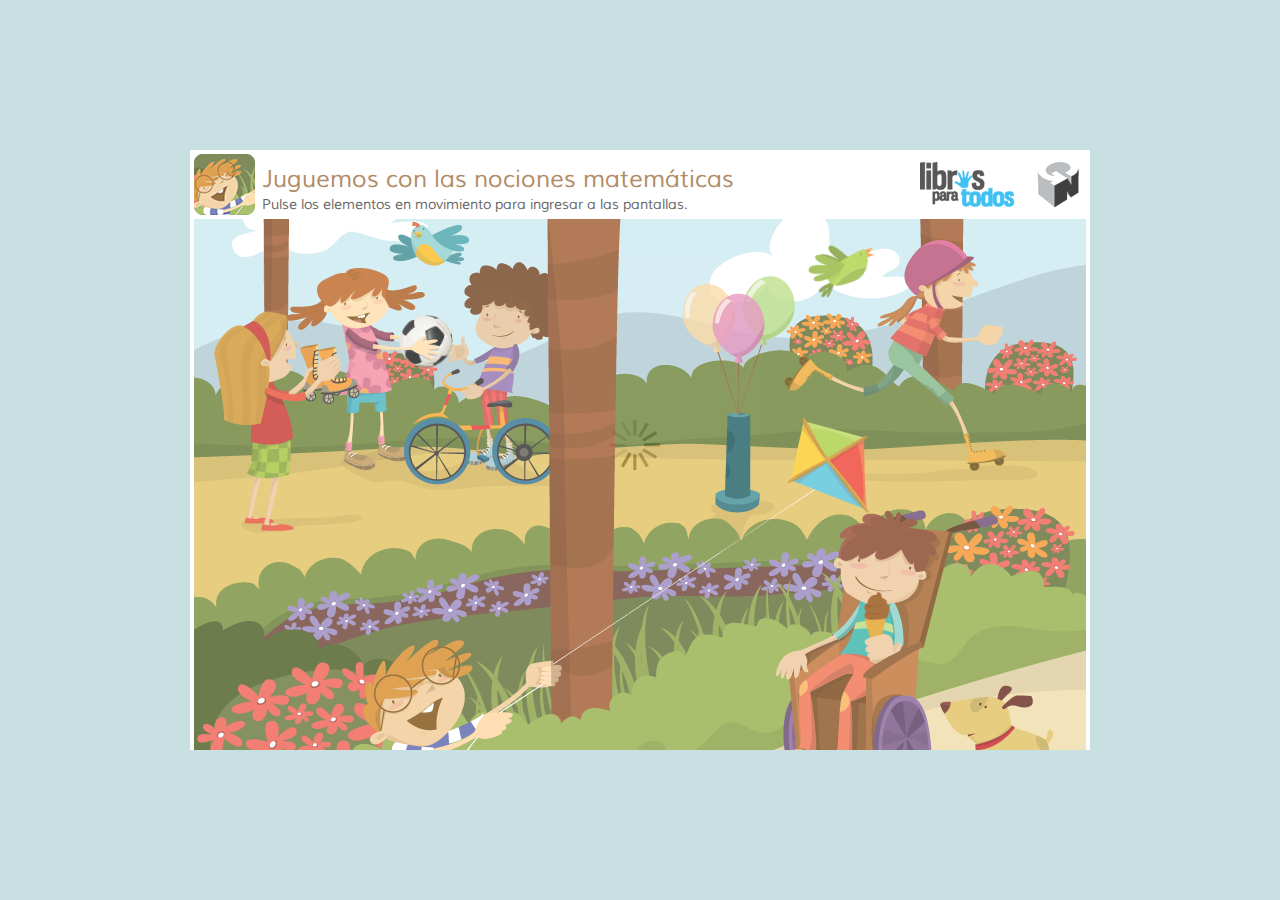
==== commit bfbc8135: "23" ====
--- a/index.html
+++ b/index.html
@@ -237,15 +237,19 @@
 	
 	//define meta viewport scale
 	if ( screen.width > 1100 ) {
-		//alert('mayor que 1100');
+		alert('> 1100');
 		$("head").append('<meta name="viewport" content="initial-scale=1.1, maximum-scale=1.1, minimum-scale=.5, user-scalable=yes, height=device-height, width=device-width, target-densityDpi=device-dpi" />');
 	} else if ( (screen.width < 1100) && (screen.width >= 1000) ) {
+		alert('2');
 		$("head").append('<meta name="viewport" content="initial-scale=1.0, maximum-scale=1.0, minimum-scale=.5, user-scalable=yes, height=device-height, width=device-width, target-densityDpi=device-dpi" />');
 	} else if ( (screen.width < 1000) && (screen.width >= 900) ) {
+		alert('3');
 		$("head").append('<meta name="viewport" content="initial-scale=.9, maximum-scale=1.0, minimum-scale=.5, user-scalable=yes, height=device-height, width=device-width, target-densityDpi=device-dpi" />');
 	} else if ( (screen.width < 900) && (screen.width >= 800) ) {
+		alert('4');
 		$("head").append('<meta name="viewport" content="initial-scale=.8, maximum-scale=1.0, minimum-scale=.5, user-scalable=yes, height=device-height, width=device-width, target-densityDpi=device-dpi" />');
 	} else if ( (screen.width < 800) && (screen.width >= 700) ) {
+		alert('5');
 		$("head").append('<meta name="viewport" content="initial-scale=.7, maximum-scale=1.0, minimum-scale=.5, user-scalable=yes, height=device-height, width=device-width, target-densityDpi=device-dpi" />');
 	} else if ( (screen.width < 700) && (screen.width >= 600) ) {
 		$("head").append('<meta name="viewport" content="initial-scale=.6, maximum-scale=1.0, minimum-scale=.5, user-scalable=yes, height=device-height, width=device-width, target-densityDpi=device-dpi" />');
--- a/css/home.css
+++ b/css/home.css
@@ -2,10 +2,8 @@
 /* CSS Document */
 
 body {
-	background-attachment:fixed;
+	/*background-attachment:fixed;
 	background-color:#FFF;
-	/*background-image:url(../img/bgfull.jpg);
-	background-image:url(../img/bgfull_2.jpg);*/
 	background-image:url(../img/bg_grad_01.jpg);
 	
 	background-position:top center;
@@ -13,7 +11,24 @@
 	 
 	background-size:cover;
 	-moz-background-size:cover;
-	-webkit-background-size:cover;
+	-webkit-background-size:cover;*/
+	
+	background-color:#B6D6D9;/*celeste*/
+	background-repeat:no-repeat;
+	background-position:center;
+	
+	margin: 0px; /* for IE6 / IE7 */
+	padding:0px;
+	
+	/*overflow:hidden !important;
+	
+	font-size:14px;
+	font-family: 'Muli', sans-serif;
+	font-weight: 400;
+	
+	color:#333;
+	
+	height:100% !important;*/
 }
 
 #homebg {
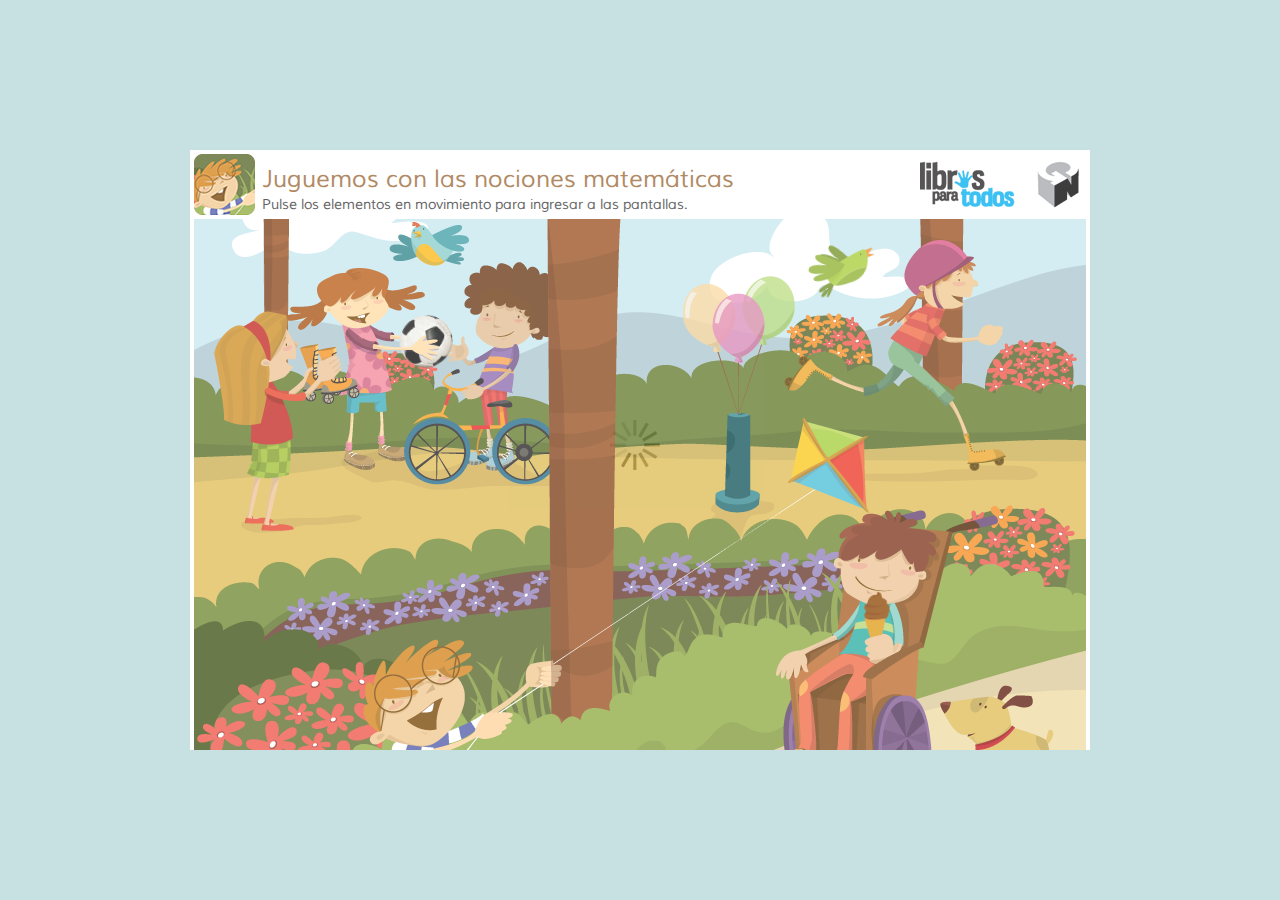
==== commit 51280174: "24" ====
--- a/index.html
+++ b/index.html
@@ -24,7 +24,7 @@
 $.get();
 
 function aubtn() {
-	audioElement.setAttribute('src', 'audio/plop.ogg');
+	audioElement.setAttribute('src', 'http://librosparatodoscr.com/apps/nociones/android/audio/plop.ogg');
 	audioElement.play();
 }
 
@@ -148,7 +148,7 @@
 		var audioElement = document.createElement('audio');
 		audioElement.setAttribute('autoplay', 'autoplay');
 		$.get();
-		audioElement.setAttribute('src', 'audio/btn.ogg');
+		audioElement.setAttribute('src', 'http://librosparatodoscr.com/apps/nociones/android/audio/btn.ogg');
 		audioElement.play();
 	});
 }
@@ -238,18 +238,14 @@
 	//define meta viewport scale
 	if ( screen.width > 1100 ) {
 		alert('> 1100');
-		$("head").append('<meta name="viewport" content="initial-scale=1.1, maximum-scale=1.1, minimum-scale=.5, user-scalable=yes, height=device-height, width=device-width, target-densityDpi=device-dpi" />');
+		$("head").append('<meta name="viewport" content="initial-scale=1.2, maximum-scale=1.2, minimum-scale=.5, user-scalable=yes, height=device-height, width=device-width, target-densityDpi=device-dpi" />');
 	} else if ( (screen.width < 1100) && (screen.width >= 1000) ) {
-		alert('2');
 		$("head").append('<meta name="viewport" content="initial-scale=1.0, maximum-scale=1.0, minimum-scale=.5, user-scalable=yes, height=device-height, width=device-width, target-densityDpi=device-dpi" />');
 	} else if ( (screen.width < 1000) && (screen.width >= 900) ) {
-		alert('3');
 		$("head").append('<meta name="viewport" content="initial-scale=.9, maximum-scale=1.0, minimum-scale=.5, user-scalable=yes, height=device-height, width=device-width, target-densityDpi=device-dpi" />');
 	} else if ( (screen.width < 900) && (screen.width >= 800) ) {
-		alert('4');
 		$("head").append('<meta name="viewport" content="initial-scale=.8, maximum-scale=1.0, minimum-scale=.5, user-scalable=yes, height=device-height, width=device-width, target-densityDpi=device-dpi" />');
 	} else if ( (screen.width < 800) && (screen.width >= 700) ) {
-		alert('5');
 		$("head").append('<meta name="viewport" content="initial-scale=.7, maximum-scale=1.0, minimum-scale=.5, user-scalable=yes, height=device-height, width=device-width, target-densityDpi=device-dpi" />');
 	} else if ( (screen.width < 700) && (screen.width >= 600) ) {
 		$("head").append('<meta name="viewport" content="initial-scale=.6, maximum-scale=1.0, minimum-scale=.5, user-scalable=yes, height=device-height, width=device-width, target-densityDpi=device-dpi" />');
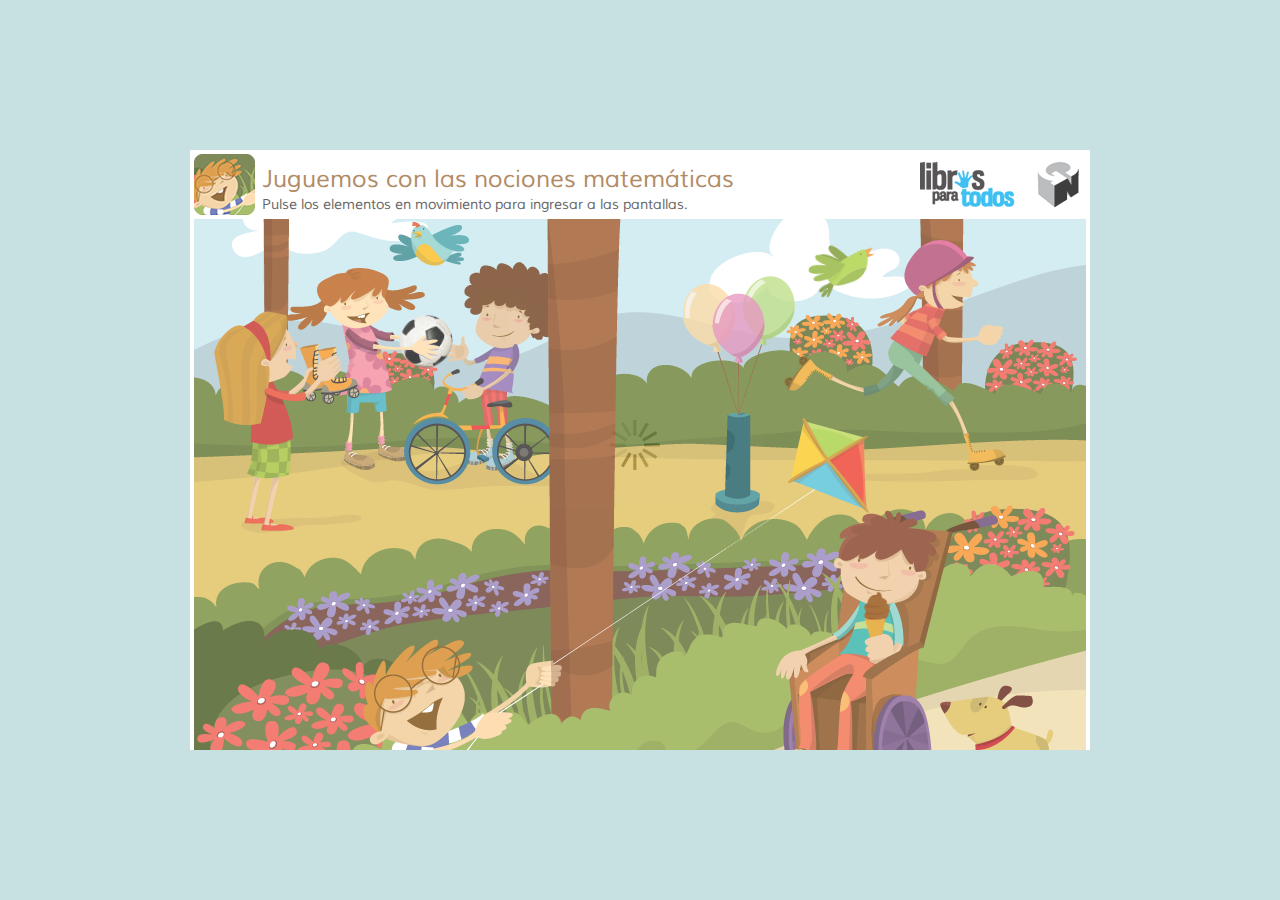
==== commit 8a59231d: "25" ====
--- a/index.html
+++ b/index.html
@@ -238,7 +238,7 @@
 	//define meta viewport scale
 	if ( screen.width > 1100 ) {
 		alert('> 1100');
-		$("head").append('<meta name="viewport" content="initial-scale=1.2, maximum-scale=1.2, minimum-scale=.5, user-scalable=yes, height=device-height, width=device-width, target-densityDpi=device-dpi" />');
+		$("head").append('<meta name="viewport" content="initial-scale=1.15, maximum-scale=1.15, minimum-scale=.5, user-scalable=yes, height=device-height, width=device-width, target-densityDpi=device-dpi" />');
 	} else if ( (screen.width < 1100) && (screen.width >= 1000) ) {
 		$("head").append('<meta name="viewport" content="initial-scale=1.0, maximum-scale=1.0, minimum-scale=.5, user-scalable=yes, height=device-height, width=device-width, target-densityDpi=device-dpi" />');
 	} else if ( (screen.width < 1000) && (screen.width >= 900) ) {
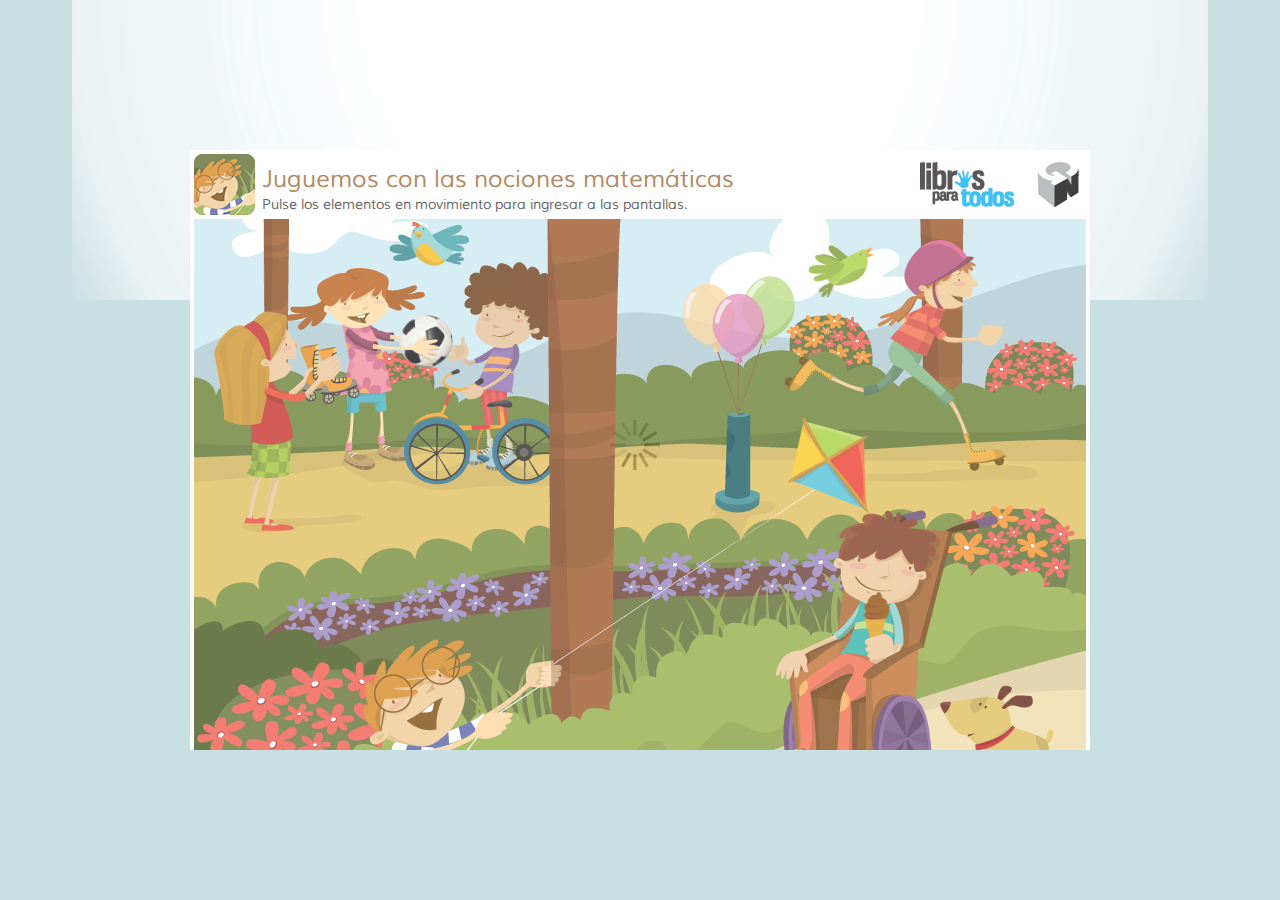
==== commit ef4dd622: "26" ====
--- a/index.html
+++ b/index.html
@@ -237,8 +237,9 @@
 	
 	//define meta viewport scale
 	if ( screen.width > 1100 ) {
-		alert('> 1100');
-		$("head").append('<meta name="viewport" content="initial-scale=1.15, maximum-scale=1.15, minimum-scale=.5, user-scalable=yes, height=device-height, width=device-width, target-densityDpi=device-dpi" />');
+		//alert('> 1100');
+		alert('> 1.18');
+		$("head").append('<meta name="viewport" content="initial-scale=1.18, maximum-scale=1.18, minimum-scale=.5, user-scalable=yes, height=device-height, width=device-width, target-densityDpi=device-dpi" />');
 	} else if ( (screen.width < 1100) && (screen.width >= 1000) ) {
 		$("head").append('<meta name="viewport" content="initial-scale=1.0, maximum-scale=1.0, minimum-scale=.5, user-scalable=yes, height=device-height, width=device-width, target-densityDpi=device-dpi" />');
 	} else if ( (screen.width < 1000) && (screen.width >= 900) ) {
--- a/css/home.css
+++ b/css/home.css
@@ -13,6 +13,7 @@
 	-moz-background-size:cover;
 	-webkit-background-size:cover;*/
 	
+	background-image:url(../img/bg_grad_01.jpg);
 	background-color:#B6D6D9;/*celeste*/
 	background-repeat:no-repeat;
 	background-position:center;
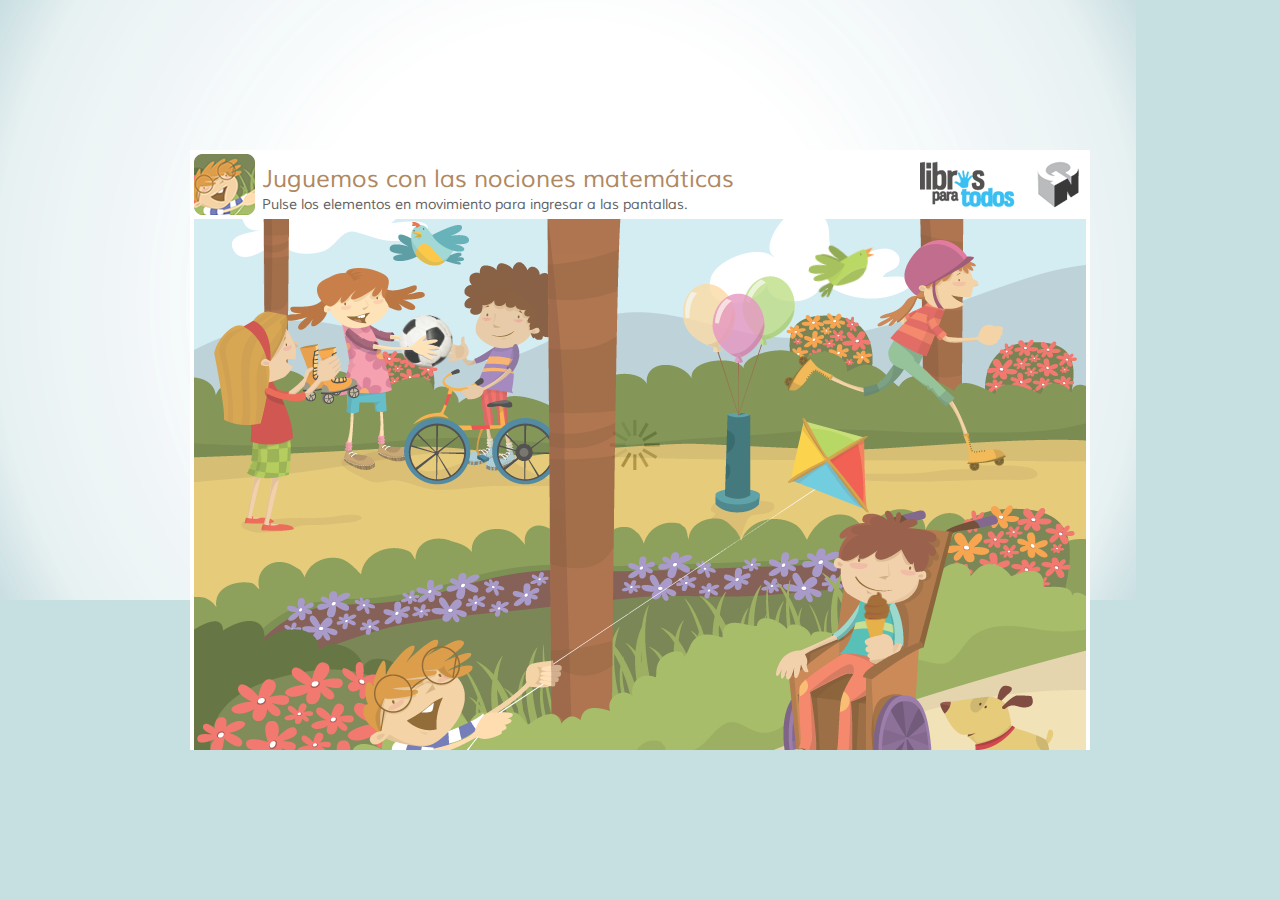
==== commit 2b6bc0ef: "27" ====
--- a/index.html
+++ b/index.html
@@ -239,7 +239,7 @@
 	if ( screen.width > 1100 ) {
 		//alert('> 1100');
 		alert('> 1.18');
-		$("head").append('<meta name="viewport" content="initial-scale=1.18, maximum-scale=1.18, minimum-scale=.5, user-scalable=yes, height=device-height, width=device-width, target-densityDpi=device-dpi" />');
+		$("head").append('<meta name="viewport" content="initial-scale=1.19, maximum-scale=1.19, minimum-scale=.5, user-scalable=yes, height=device-height, width=device-width, target-densityDpi=device-dpi" />');
 	} else if ( (screen.width < 1100) && (screen.width >= 1000) ) {
 		$("head").append('<meta name="viewport" content="initial-scale=1.0, maximum-scale=1.0, minimum-scale=.5, user-scalable=yes, height=device-height, width=device-width, target-densityDpi=device-dpi" />');
 	} else if ( (screen.width < 1000) && (screen.width >= 900) ) {
--- a/css/home.css
+++ b/css/home.css
@@ -16,7 +16,7 @@
 	background-image:url(../img/bg_grad_01.jpg);
 	background-color:#B6D6D9;/*celeste*/
 	background-repeat:no-repeat;
-	background-position:center;
+	background-position:center 700;
 	
 	margin: 0px; /* for IE6 / IE7 */
 	padding:0px;
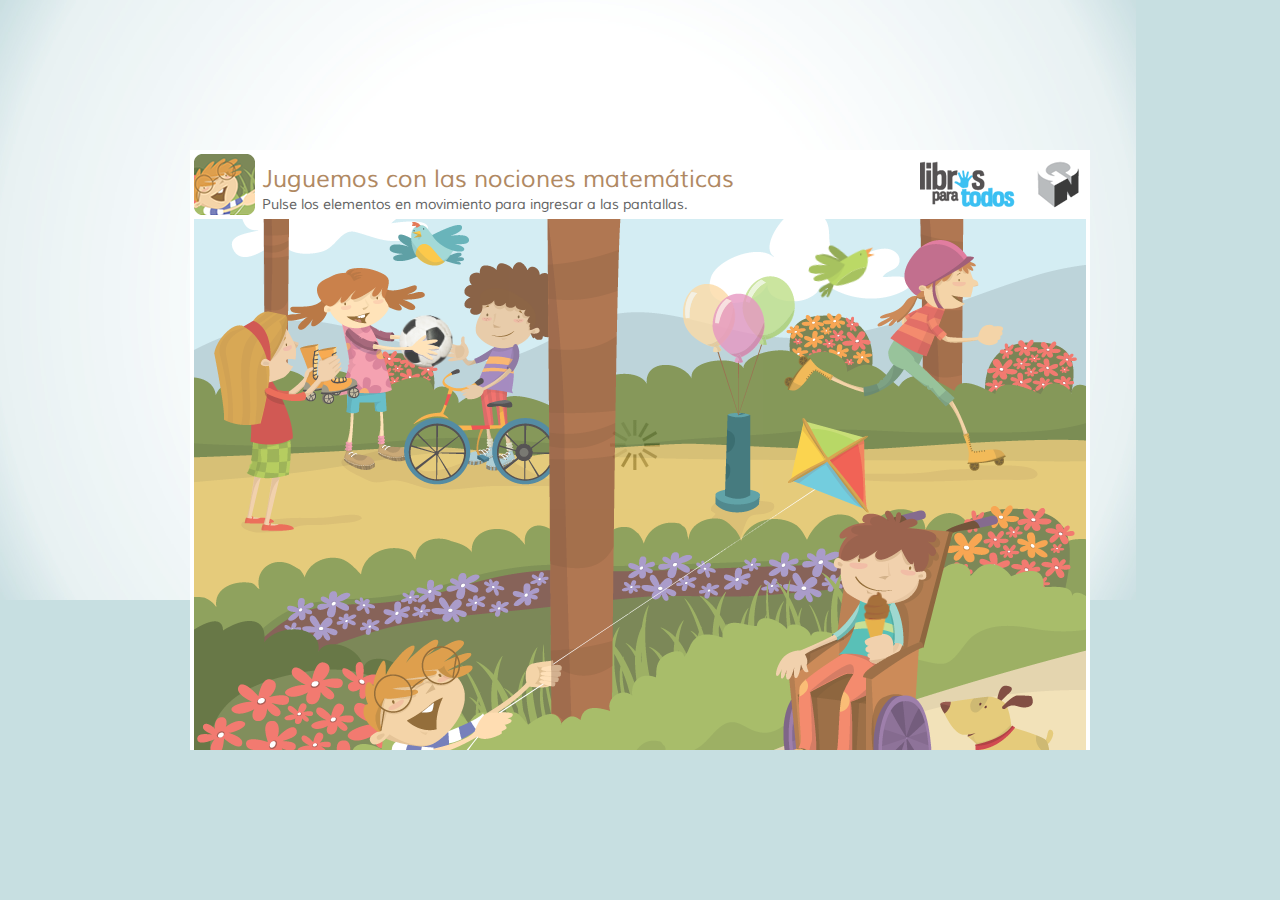
==== commit c5191746: "28" ====
--- a/index.html
+++ b/index.html
@@ -239,7 +239,7 @@
 	if ( screen.width > 1100 ) {
 		//alert('> 1100');
 		alert('> 1.18');
-		$("head").append('<meta name="viewport" content="initial-scale=1.19, maximum-scale=1.19, minimum-scale=.5, user-scalable=yes, height=device-height, width=device-width, target-densityDpi=device-dpi" />');
+		$("head").append('<meta name="viewport" content="initial-scale=1.195, maximum-scale=1.195, minimum-scale=.5, user-scalable=yes, height=device-height, width=device-width, target-densityDpi=device-dpi" />');
 	} else if ( (screen.width < 1100) && (screen.width >= 1000) ) {
 		$("head").append('<meta name="viewport" content="initial-scale=1.0, maximum-scale=1.0, minimum-scale=.5, user-scalable=yes, height=device-height, width=device-width, target-densityDpi=device-dpi" />');
 	} else if ( (screen.width < 1000) && (screen.width >= 900) ) {
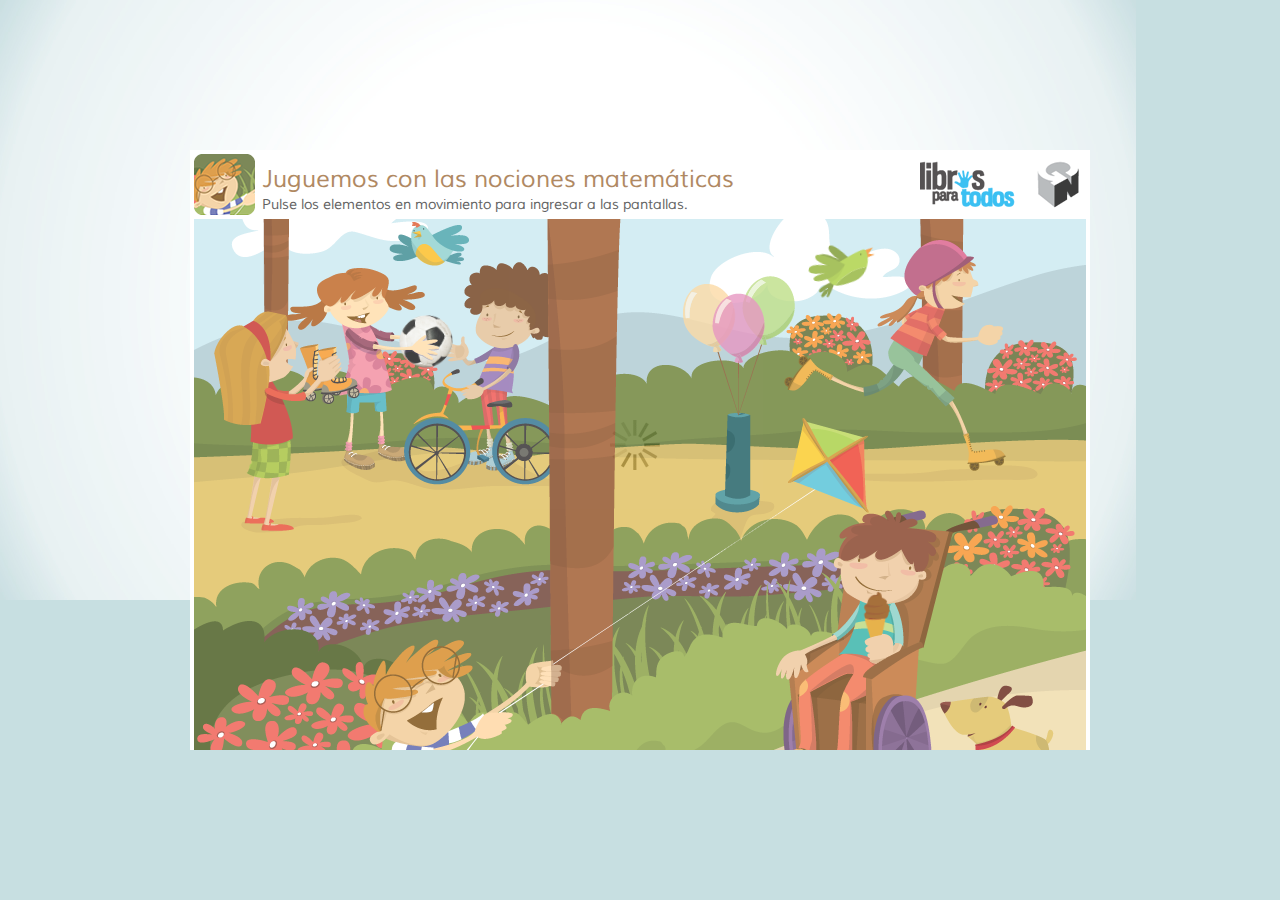
==== commit b674daf6: "29" ====
--- a/index.html
+++ b/index.html
@@ -238,8 +238,7 @@
 	//define meta viewport scale
 	if ( screen.width > 1100 ) {
 		//alert('> 1100');
-		alert('> 1.18');
-		$("head").append('<meta name="viewport" content="initial-scale=1.195, maximum-scale=1.195, minimum-scale=.5, user-scalable=yes, height=device-height, width=device-width, target-densityDpi=device-dpi" />');
+		$("head").append('<meta name="viewport" content="initial-scale=1.2, maximum-scale=1.2, minimum-scale=.5, user-scalable=yes, height=device-height, width=device-width, target-densityDpi=device-dpi" />');
 	} else if ( (screen.width < 1100) && (screen.width >= 1000) ) {
 		$("head").append('<meta name="viewport" content="initial-scale=1.0, maximum-scale=1.0, minimum-scale=.5, user-scalable=yes, height=device-height, width=device-width, target-densityDpi=device-dpi" />');
 	} else if ( (screen.width < 1000) && (screen.width >= 900) ) {
